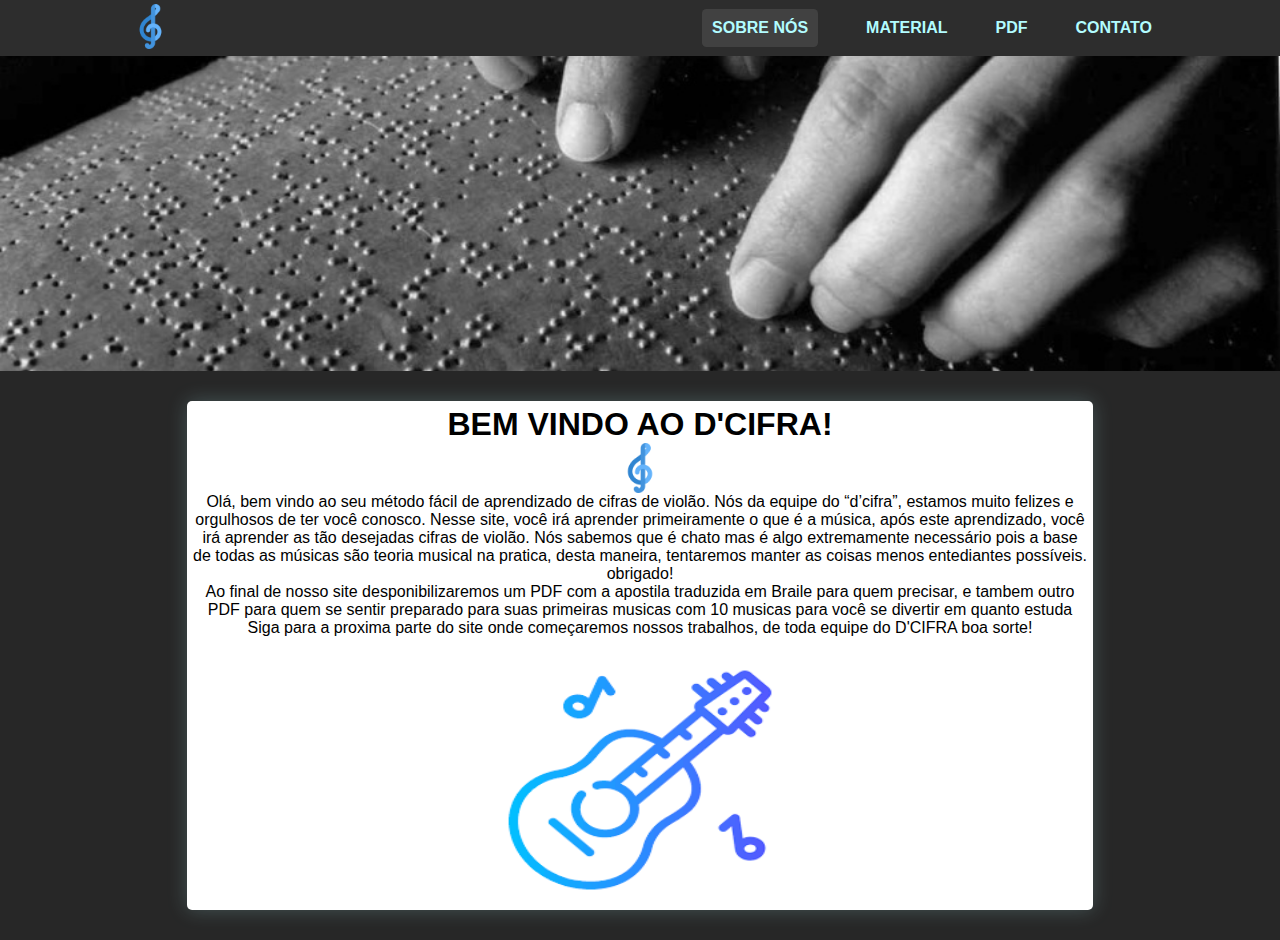
==== Dcifra/index.html @ 6b18cafd "adicionei o PDF no site" ====
<!DOCTYPE html>
<html lang="pt-br">
<head>
    <meta charset="UTF-8">
    <meta name="viewport" content="width=device-width, initial-scale=1.0">
    <title>D'CIFRA</title>
    <link rel="stylesheet" href="D'CIFRA.css">
</head>
<body>
    
    <div class="header" id="header">
        <div class="logo_header">
            <img src="Logo.png" class="logo_header" alt="Logo">
            <link rel="stylesheet" href="style.css">
        </div> 
<!-- COMEÇO DO HEADER -->
<div class="navigation_header">
    <a href="#" class="active">SOBRE NÓS</a>
    <a href="Material.html">MATERIAL</a>
    <a href="pdf.html">PDF</a>
    <a href="#">CONTATO</a>
</div>
<!-- FIM DO HEADER -->
<!-- CONTEUDO   -->
</div>
<img src="back.jpg"Pessoa lendo algo em libras" style="display: block;margin: auto;width: 100vw; height: 35vh;" >
    <div id="conteudo">
            <h1 style="text-align: center;;">BEM VINDO AO D'CIFRA!</h1> <img src="Logo.png" height="50" width="50" id="logo_texto" alt="logo do D'cifra" style="display: block; margin: auto;"> 
<!-- INTODUÇÃO -->
<div style="text-align: center;">     
<p>
            Olá, bem vindo ao seu método fácil de aprendizado de cifras de violão. Nós da equipe do “d’cifra”, estamos muito felizes e orgulhosos de ter você conosco. Nesse site, você irá aprender primeiramente o que é a música, após este aprendizado, você irá aprender as tão desejadas cifras de violão.
            Nós sabemos que é chato mas é algo extremamente necessário pois a base de todas as músicas são teoria musical na pratica, desta maneira, tentaremos manter as coisas menos entediantes possíveis. obrigado!

        </p>
<!-- FIM DA INTRODUÇÃO -->
        <p>Ao final de nosso site desponibilizaremos um PDF com a apostila traduzida em Braile para quem precisar, e tambem outro PDF para quem se sentir preparado para suas primeiras musicas com 10 musicas para você se divertir em quanto estuda
        </p>
    
        <p>Siga para a proxima parte do site onde começaremos nossos trabalhos, de toda equipe do D'CIFRA boa sorte!
        </p>
        <br>
</div> 
    
        <img src="Violao.png" height="250" width="300" id="violao_deitado" style="display: block; margin: auto;">
    
    
    <!-- FIM DO CONTEUDO -->

</body>
</html>
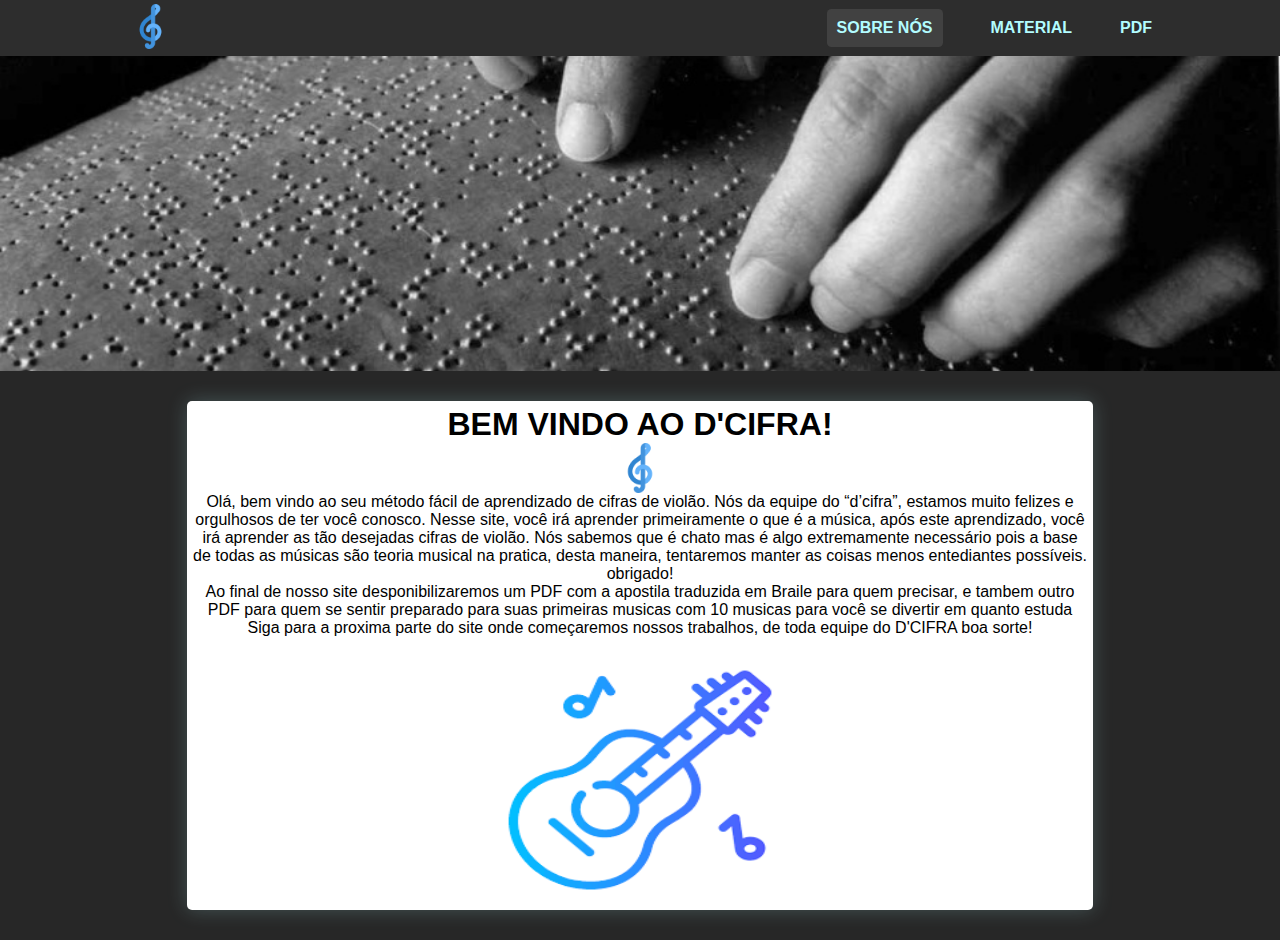
==== commit eda7bb04: "coloquei a acessibilidade no site (libras)" ====
--- a/Dcifra/index.html
+++ b/Dcifra/index.html
@@ -5,20 +5,33 @@
     <meta name="viewport" content="width=device-width, initial-scale=1.0">
     <title>D'CIFRA</title>
     <link rel="stylesheet" href="D'CIFRA.css">
+    <script src="https://vlibras.gov.br/vlibras-plugin.js"></script>
+
 </head>
 <body>
+    <div vw class="enabled">
+        <div vw-access-button class="active"></div>
+        <div vw-plugin-wrapper>
+          <div class="vw-plugin-top-wrapper"></div>
+        </div>
+      </div>
+      <script src="https://vlibras.gov.br/app/vlibras-plugin.js"></script>
+      <script>
+        new window.VLibras.Widget('https://vlibras.gov.br/app');
+      </script>
+   
     
     <div class="header" id="header">
         <div class="logo_header">
             <img src="Logo.png" class="logo_header" alt="Logo">
             <link rel="stylesheet" href="style.css">
         </div> 
+        
 <!-- COMEÇO DO HEADER -->
 <div class="navigation_header">
-    <a href="#" class="active">SOBRE NÓS</a>
+    <a href="#" class="ativo">SOBRE NÓS</a>
     <a href="Material.html">MATERIAL</a>
     <a href="pdf.html">PDF</a>
-    <a href="#">CONTATO</a>
 </div>
 <!-- FIM DO HEADER -->
 <!-- CONTEUDO   -->
@@ -47,5 +60,7 @@
     
     <!-- FIM DO CONTEUDO -->
 
+    
+
 </body>
 </html>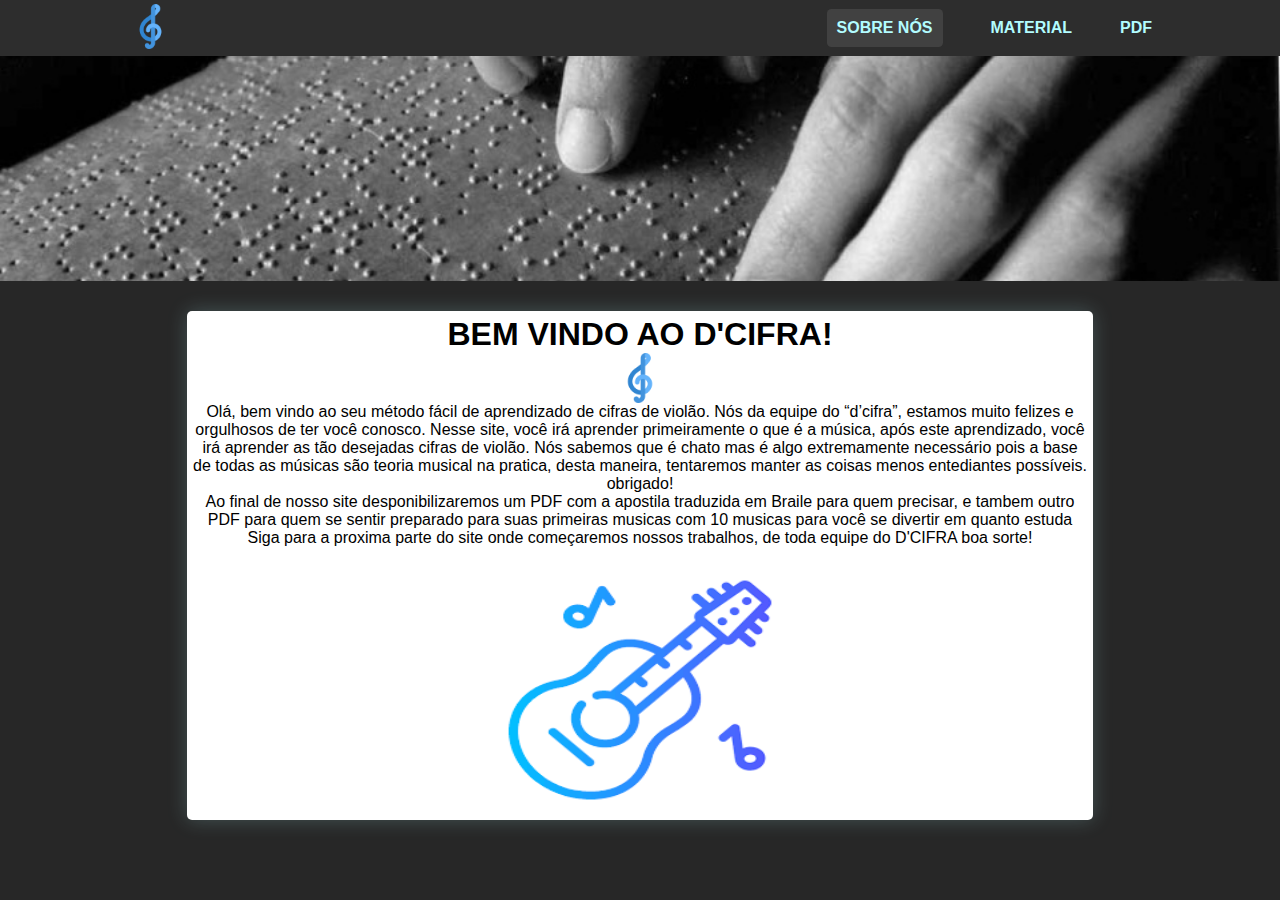
==== commit 7fc46c5f: "arrumando a imagem" ====
--- a/Dcifra/index.html
+++ b/Dcifra/index.html
@@ -24,7 +24,7 @@
     <div class="header" id="header">
         <div class="logo_header">
             <img src="Logo.png" class="logo_header" alt="Logo">
-            <link rel="stylesheet" href="style.css">
+            <link rel="stylesheet" href="D'CIFRA.css">
         </div> 
         
 <!-- COMEÇO DO HEADER -->
@@ -36,7 +36,9 @@
 <!-- FIM DO HEADER -->
 <!-- CONTEUDO   -->
 </div>
-<img src="back.jpg"Pessoa lendo algo em libras" style="display: block;margin: auto;width: 100vw; height: 35vh;" >
+<div class="fundo"> 
+    .
+</div>
     <div id="conteudo">
             <h1 style="text-align: center;;">BEM VINDO AO D'CIFRA!</h1> <img src="Logo.png" height="50" width="50" id="logo_texto" alt="logo do D'cifra" style="display: block; margin: auto;"> 
 <!-- INTODUÇÃO -->
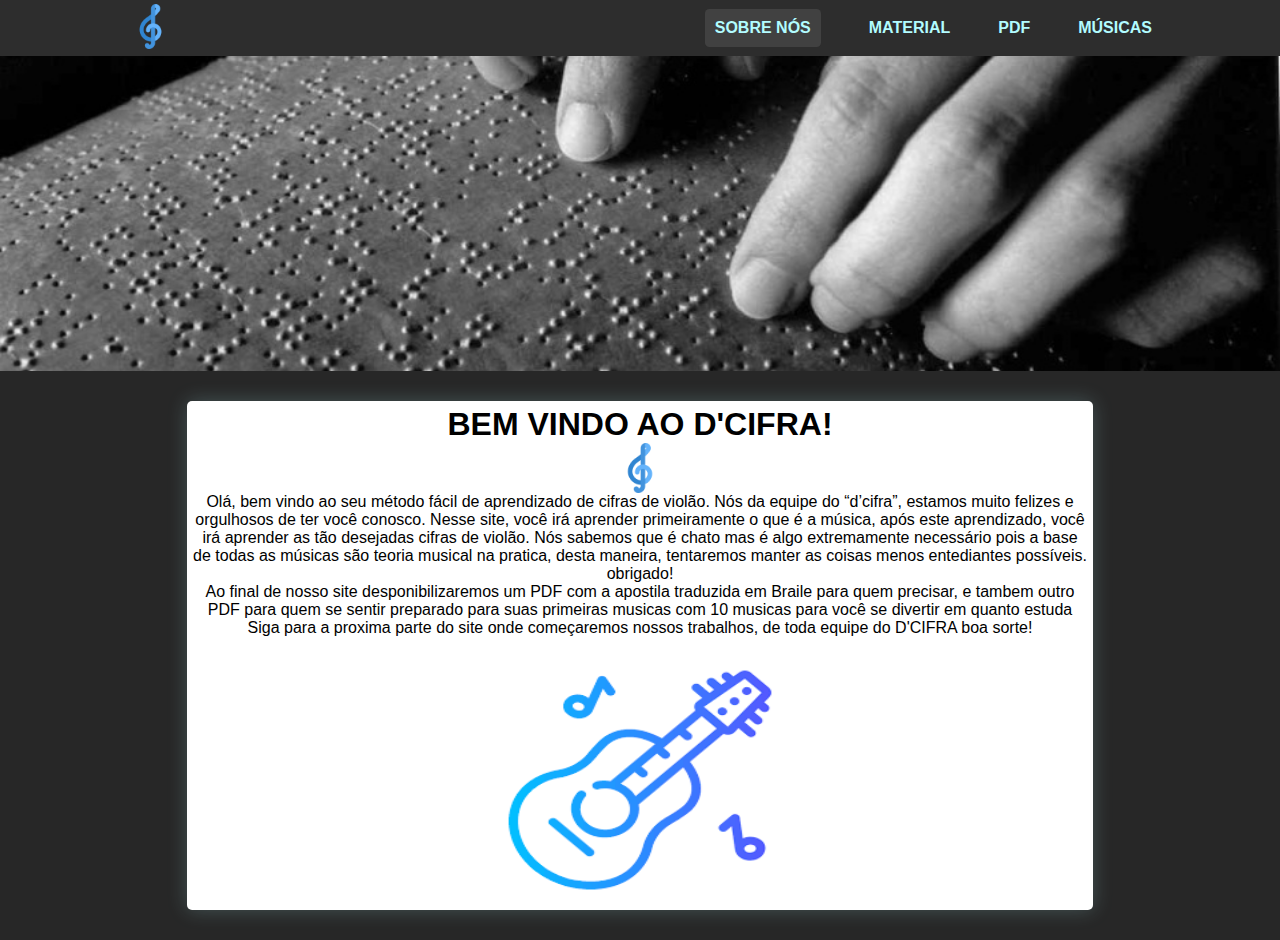
==== commit 07f2b28a: "atualizações da giulia" ====
--- a/Dcifra/index.html
+++ b/Dcifra/index.html
@@ -24,7 +24,7 @@
     <div class="header" id="header">
         <div class="logo_header">
             <img src="Logo.png" class="logo_header" alt="Logo">
-            <link rel="stylesheet" href="D'CIFRA.css">
+            <link rel="stylesheet" href="style.css">
         </div> 
         
 <!-- COMEÇO DO HEADER -->
@@ -32,13 +32,12 @@
     <a href="#" class="ativo">SOBRE NÓS</a>
     <a href="Material.html">MATERIAL</a>
     <a href="pdf.html">PDF</a>
+    <a href="Músicas.html">MÚSICAS</a>
 </div>
 <!-- FIM DO HEADER -->
 <!-- CONTEUDO   -->
 </div>
-<div class="fundo"> 
-    .
-</div>
+<img src="back.jpg"Pessoa lendo algo em libras" style="display: block;margin: auto;width: 100vw; height: 35vh;" >
     <div id="conteudo">
             <h1 style="text-align: center;;">BEM VINDO AO D'CIFRA!</h1> <img src="Logo.png" height="50" width="50" id="logo_texto" alt="logo do D'cifra" style="display: block; margin: auto;"> 
 <!-- INTODUÇÃO -->
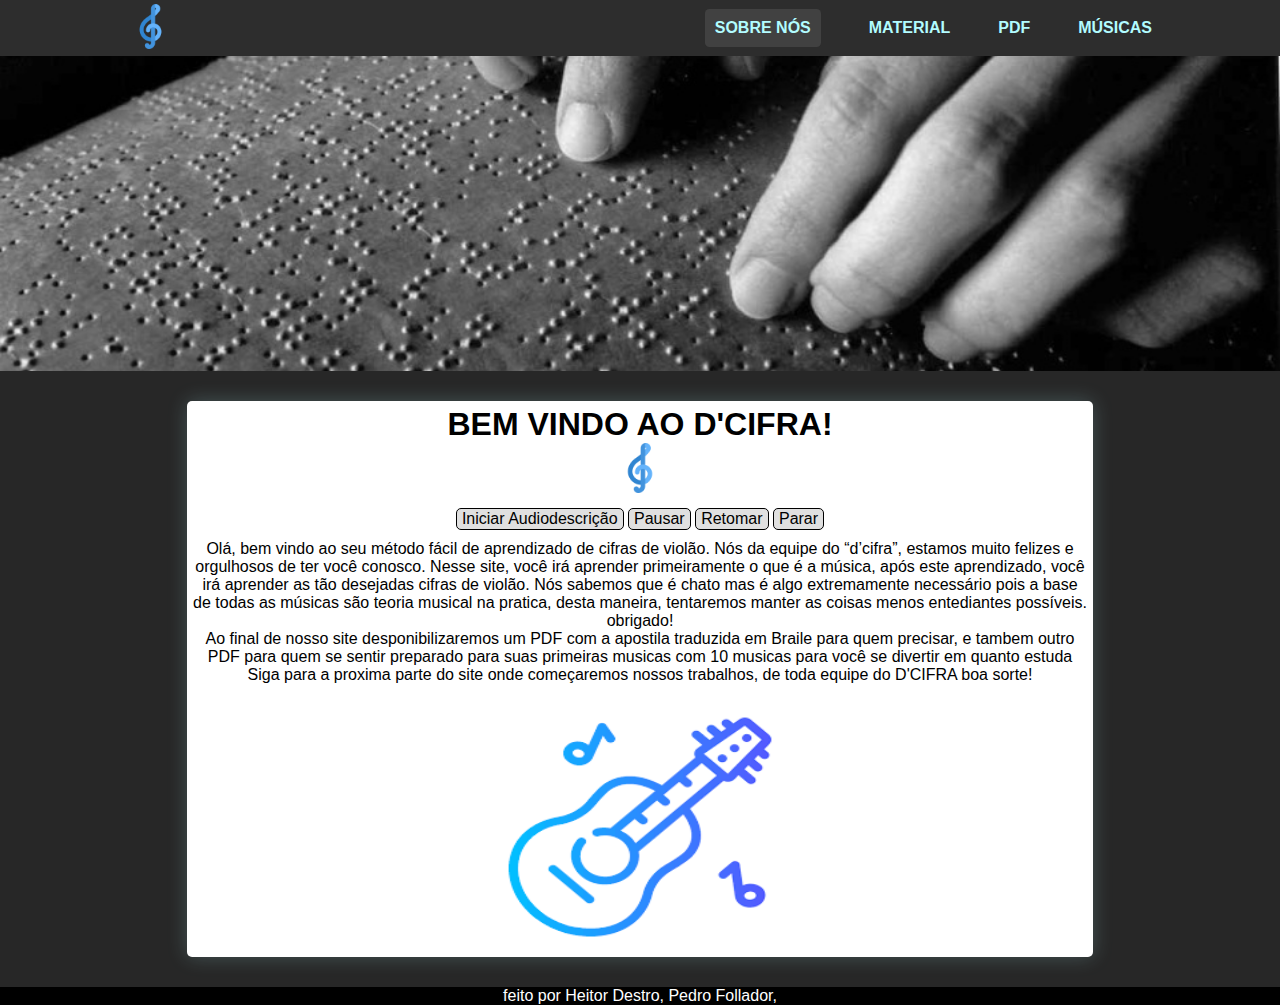
==== commit 8ae88496: "colocando a audiodescrição" ====
--- a/Dcifra/index.html
+++ b/Dcifra/index.html
@@ -6,9 +6,52 @@
     <title>D'CIFRA</title>
     <link rel="stylesheet" href="D'CIFRA.css">
     <script src="https://vlibras.gov.br/vlibras-plugin.js"></script>
-
 </head>
 <body>
+    <!-- começo da audiodescrição -->
+    <script>
+        // Inicializar o mecanismo de síntese de fala
+        const synth = window.speechSynthesis;
+        let utterance; // Variável para armazenar o objeto da fala
+    
+        // Função para iniciar a audiodescrição
+        function iniciar() {
+          // Capturar o texto
+          const texto = document.getElementById("descricao").innerText;
+    
+          // Verificar se já há uma fala em andamento
+          if (synth.speaking) {
+            synth.cancel(); // Cancelar qualquer fala ativa
+          }
+    
+          // Criar a nova instância de fala
+          utterance = new SpeechSynthesisUtterance(texto);
+          utterance.lang = "pt-BR"; // Configurar o idioma
+          synth.speak(utterance);
+        }
+    
+        // Função para pausar a audiodescrição
+        function pausar() {
+          if (synth.speaking && !synth.paused) {
+            synth.pause();
+          }
+        }
+    
+        // Função para retomar a audiodescrição
+        function retomar() {
+          if (synth.paused) {
+            synth.resume();
+          }
+        }
+    
+        // Função para parar completamente a audiodescrição
+        function parar() {
+          synth.cancel(); // Cancela toda a fala ativa
+        }
+      </script>
+    <!-- fim da audiodescrição -->
+
+    <!-- começo da libras -->
     <div vw class="enabled">
         <div vw-access-button class="active"></div>
         <div vw-plugin-wrapper>
@@ -19,7 +62,7 @@
       <script>
         new window.VLibras.Widget('https://vlibras.gov.br/app');
       </script>
-   
+    <!-- fim da libras -->
     
     <div class="header" id="header">
         <div class="logo_header">
@@ -41,7 +84,14 @@
     <div id="conteudo">
             <h1 style="text-align: center;;">BEM VINDO AO D'CIFRA!</h1> <img src="Logo.png" height="50" width="50" id="logo_texto" alt="logo do D'cifra" style="display: block; margin: auto;"> 
 <!-- INTODUÇÃO -->
-<div style="text-align: center;">     
+<div id="descricao" style="text-align: center;"> 
+    <div id="butoes">
+        <button class="butao" onclick="iniciar()">Iniciar Audiodescrição</button>
+        <button class="butao" onclick="pausar()">Pausar</button>
+        <button class="butao" onclick="retomar()">Retomar</button>
+        <button class="butao" onclick="parar()">Parar</button>
+    </div>
+    
 <p>
             Olá, bem vindo ao seu método fácil de aprendizado de cifras de violão. Nós da equipe do “d’cifra”, estamos muito felizes e orgulhosos de ter você conosco. Nesse site, você irá aprender primeiramente o que é a música, após este aprendizado, você irá aprender as tão desejadas cifras de violão.
             Nós sabemos que é chato mas é algo extremamente necessário pois a base de todas as músicas são teoria musical na pratica, desta maneira, tentaremos manter as coisas menos entediantes possíveis. obrigado!
@@ -57,11 +107,15 @@
 </div> 
     
         <img src="Violao.png" height="250" width="300" id="violao_deitado" style="display: block; margin: auto;">
+</div>
     
     
     <!-- FIM DO CONTEUDO -->
 
-    
+    <!-- inico do rodapé -->
+<footer>
+    <p>feito por Heitor Destro, Pedro Follador, </p>
+</footer>    
 
 </body>
 </html>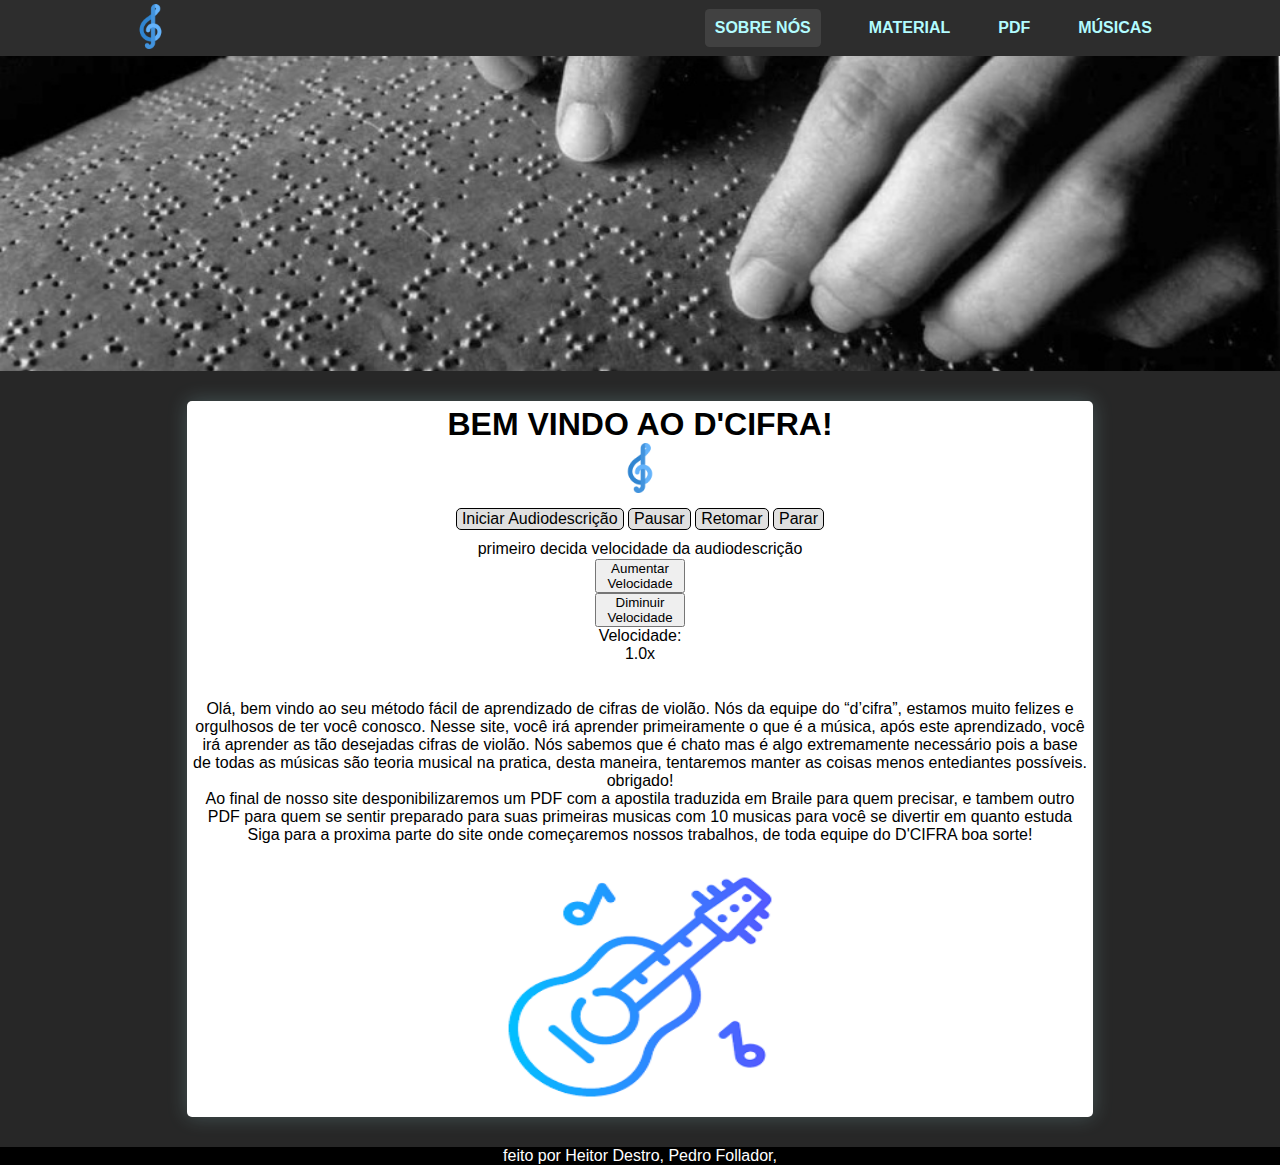
==== commit ec00df42: "terminado a audiodescrição" ====
--- a/Dcifra/index.html
+++ b/Dcifra/index.html
@@ -84,14 +84,30 @@
     <div id="conteudo">
             <h1 style="text-align: center;;">BEM VINDO AO D'CIFRA!</h1> <img src="Logo.png" height="50" width="50" id="logo_texto" alt="logo do D'cifra" style="display: block; margin: auto;"> 
 <!-- INTODUÇÃO -->
-<div id="descricao" style="text-align: center;"> 
-    <div id="butoes">
-        <button class="butao" onclick="iniciar()">Iniciar Audiodescrição</button>
-        <button class="butao" onclick="pausar()">Pausar</button>
-        <button class="butao" onclick="retomar()">Retomar</button>
-        <button class="butao" onclick="parar()">Parar</button>
+<div id="butoes">
+  <button class="butao" onclick="iniciar()">Iniciar Audiodescrição</button>
+  <button class="butao" onclick="pausar()">Pausar</button>
+  <button class="butao" onclick="retomar()">Retomar</button>
+  <button class="butao" onclick="parar()">Parar</button>
+</div>
+
+<div id="descricao" style="text-align: center;">
+  <div>
+    <p>primeiro decida velocidade da audiodescrição</p>
+    <div style="      
+      padding: 1px 5px 1px 5px;
+      width: 10%;
+      margin: auto;
+  
+      font-size: 16px;
+  
+      transition: 0.4s;
+    ">
+      <button onclick="aumentarVelocidade()">Aumentar Velocidade</button>
+      <button onclick="diminuirVelocidade()">Diminuir Velocidade</button>
+      <span id="velocidade-indicador">Velocidade: 1.0x</span>
     </div>
-    
+  </div> <br> <br> 
 <p>
             Olá, bem vindo ao seu método fácil de aprendizado de cifras de violão. Nós da equipe do “d’cifra”, estamos muito felizes e orgulhosos de ter você conosco. Nesse site, você irá aprender primeiramente o que é a música, após este aprendizado, você irá aprender as tão desejadas cifras de violão.
             Nós sabemos que é chato mas é algo extremamente necessário pois a base de todas as músicas são teoria musical na pratica, desta maneira, tentaremos manter as coisas menos entediantes possíveis. obrigado!
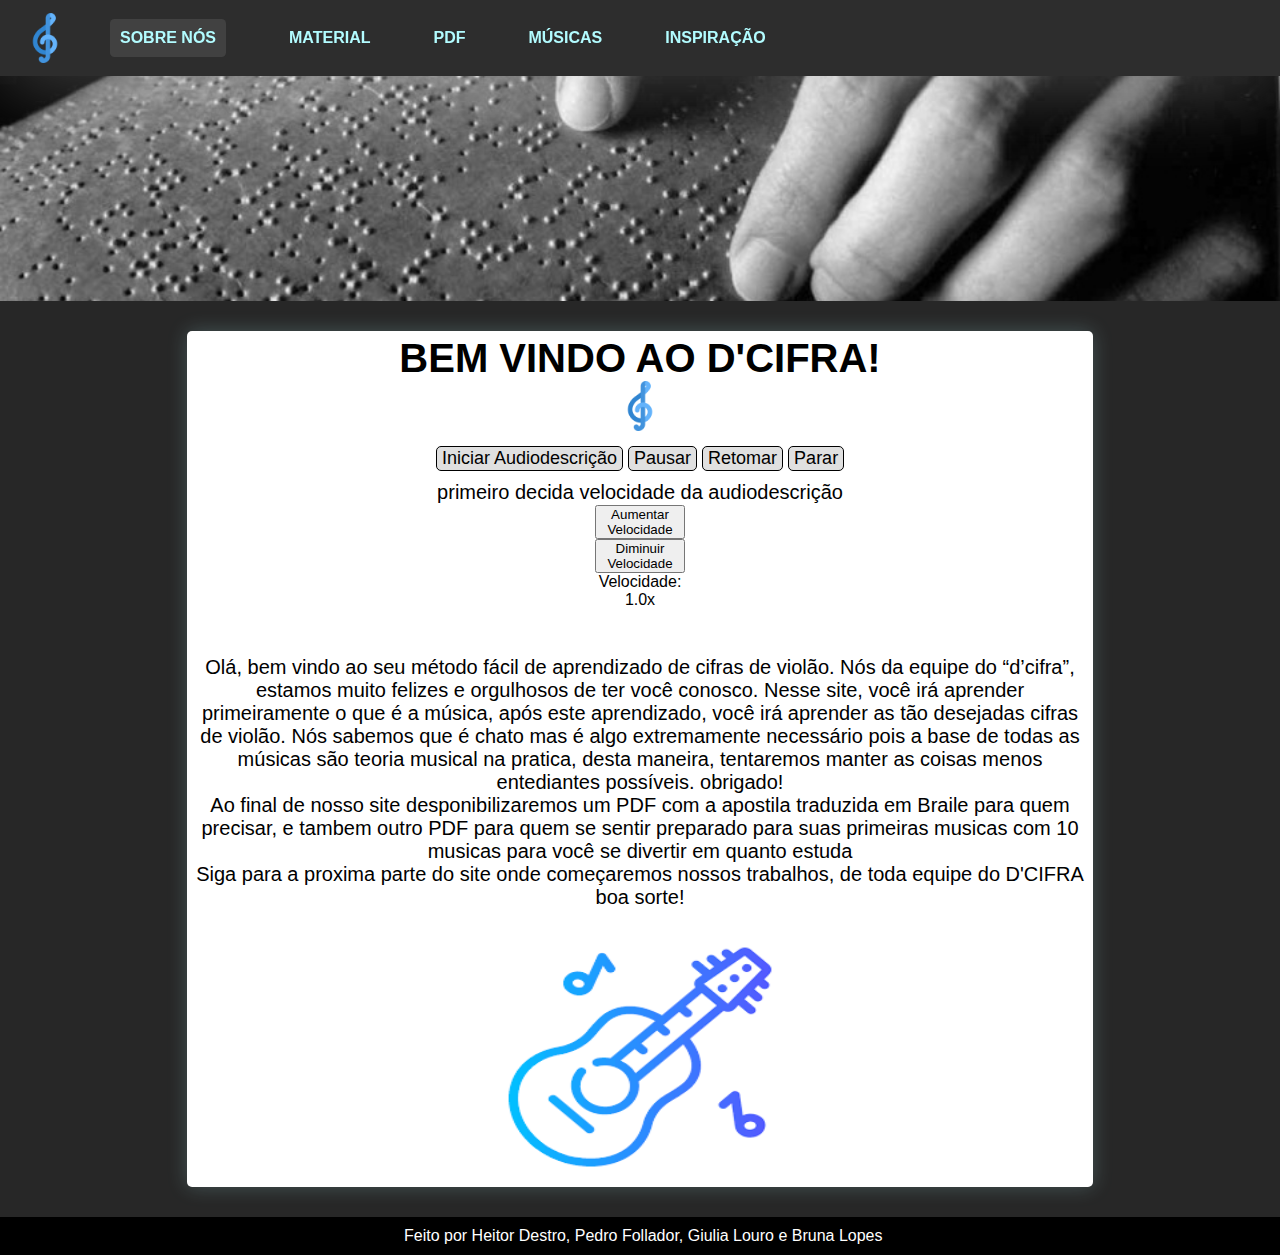
==== commit ac66a5a3: "adicionando as páginas das músicas" ====
--- a/Dcifra/index.html
+++ b/Dcifra/index.html
@@ -72,15 +72,16 @@
         
 <!-- COMEÇO DO HEADER -->
 <div class="navigation_header">
-    <a href="#" class="ativo">SOBRE NÓS</a>
+    <a href="index.html" class="ativo">SOBRE NÓS</a>
     <a href="Material.html">MATERIAL</a>
     <a href="pdf.html">PDF</a>
     <a href="Músicas.html">MÚSICAS</a>
+    <a href="Inspiração.html">INSPIRAÇÃO</a>
 </div>
 <!-- FIM DO HEADER -->
 <!-- CONTEUDO   -->
 </div>
-<img src="back.jpg"Pessoa lendo algo em libras" style="display: block;margin: auto;width: 100vw; height: 35vh;" >
+<div style="background: black url(back.jpg) center no-repeat ; height: 25vh; background-size: cover;"></div>
     <div id="conteudo">
             <h1 style="text-align: center;;">BEM VINDO AO D'CIFRA!</h1> <img src="Logo.png" height="50" width="50" id="logo_texto" alt="logo do D'cifra" style="display: block; margin: auto;"> 
 <!-- INTODUÇÃO -->
@@ -129,9 +130,8 @@
     <!-- FIM DO CONTEUDO -->
 
     <!-- inico do rodapé -->
-<footer>
-    <p>feito por Heitor Destro, Pedro Follador, </p>
-</footer>    
-
+    <footer>
+      <p>Feito por Heitor Destro, Pedro Follador, Giulia Louro e Bruna Lopes </p>
+  </footer>   
 </body>
 </html>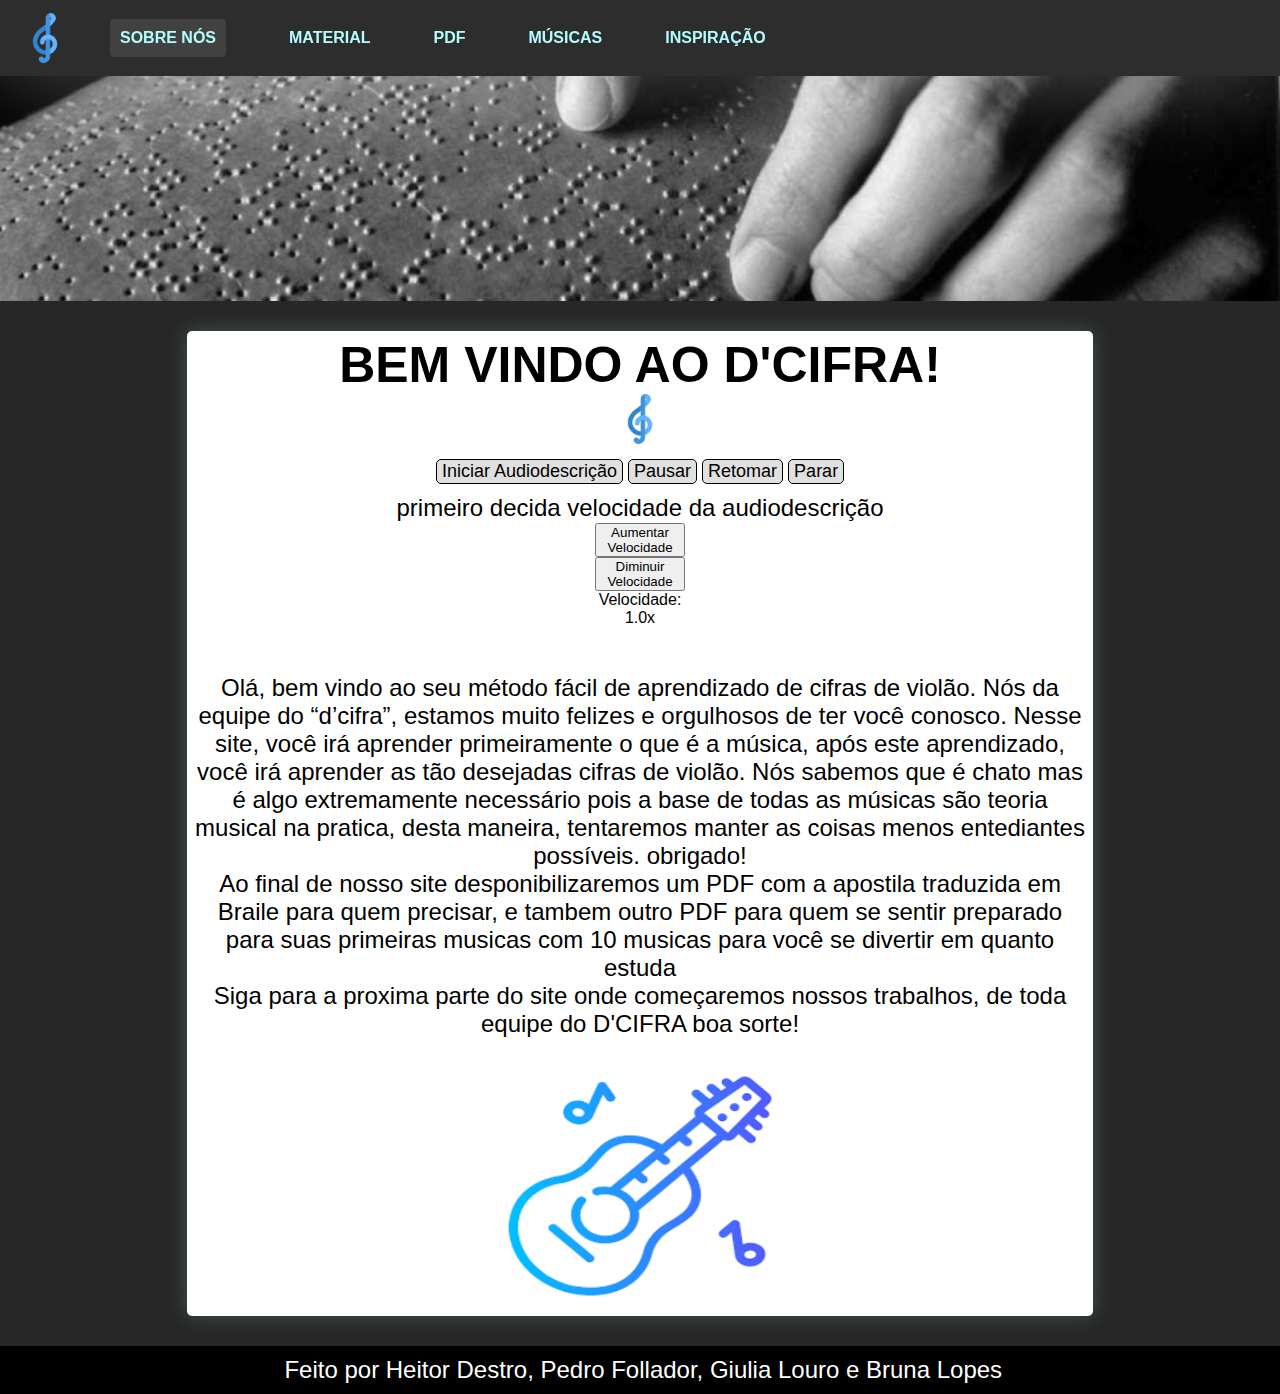
==== commit bfc8acc0: "polimento do site" ====
--- a/Dcifra/index.html
+++ b/Dcifra/index.html
@@ -9,47 +9,68 @@
 </head>
 <body>
     <!-- começo da audiodescrição -->
-    <script>
-        // Inicializar o mecanismo de síntese de fala
-        const synth = window.speechSynthesis;
-        let utterance; // Variável para armazenar o objeto da fala
-    
-        // Função para iniciar a audiodescrição
-        function iniciar() {
-          // Capturar o texto
-          const texto = document.getElementById("descricao").innerText;
-    
-          // Verificar se já há uma fala em andamento
-          if (synth.speaking) {
-            synth.cancel(); // Cancelar qualquer fala ativa
-          }
-    
-          // Criar a nova instância de fala
-          utterance = new SpeechSynthesisUtterance(texto);
-          utterance.lang = "pt-BR"; // Configurar o idioma
-          synth.speak(utterance);
-        }
-    
-        // Função para pausar a audiodescrição
-        function pausar() {
-          if (synth.speaking && !synth.paused) {
-            synth.pause();
-          }
-        }
-    
-        // Função para retomar a audiodescrição
-        function retomar() {
-          if (synth.paused) {
-            synth.resume();
-          }
-        }
-    
-        // Função para parar completamente a audiodescrição
-        function parar() {
-          synth.cancel(); // Cancela toda a fala ativa
-        }
-      </script>
-    <!-- fim da audiodescrição -->
+   <script>
+    const synth = window.speechSynthesis;
+    let utterance; // Armazena o objeto da fala
+    let velocidade = 1.0; // Velocidade inicial
+
+    // Função para iniciar a audiodescrição
+    function iniciar() {
+      const texto = document.getElementById("descricao").innerText;
+
+      // Cancelar fala em andamento
+      if (synth.speaking) {
+        synth.cancel();
+      }
+
+      // Criar nova instância de fala
+      utterance = new SpeechSynthesisUtterance(texto);
+      utterance.lang = "pt-BR"; // Idioma
+      utterance.rate = velocidade; // Configurar a velocidade atual
+      synth.speak(utterance);
+    }
+
+    // Função para pausar a audiodescrição
+    function pausar() {
+      if (synth.speaking && !synth.paused) {
+        synth.pause();
+      }
+    }
+
+    // Função para retomar a audiodescrição
+    function retomar() {
+      if (synth.paused) {
+        synth.resume();
+      }
+    }
+
+    // Função para parar a audiodescrição
+    function parar() {
+      synth.cancel();
+    }
+
+    // Função para aumentar a velocidade
+    function aumentarVelocidade() {
+      if (velocidade < 3.0) { // Limite máximo de 3x para não soar muito rápido
+        velocidade += 0.1;
+        atualizarIndicador();
+      }
+    }
+
+    // Função para diminuir a velocidade
+    function diminuirVelocidade() {
+      if (velocidade > 0.5) { // Limite mínimo de 0.5x para não ficar inaudível
+        velocidade -= 0.1;
+        atualizarIndicador();
+      }
+    }
+
+    // Função para atualizar o indicador de velocidade
+    function atualizarIndicador() {
+      document.getElementById("velocidade-indicador").innerText = `Velocidade: ${velocidade.toFixed(1)}x`;
+    }
+  </script>
+   <!-- fim da audiodescrição -->
 
     <!-- começo da libras -->
     <div vw class="enabled">
